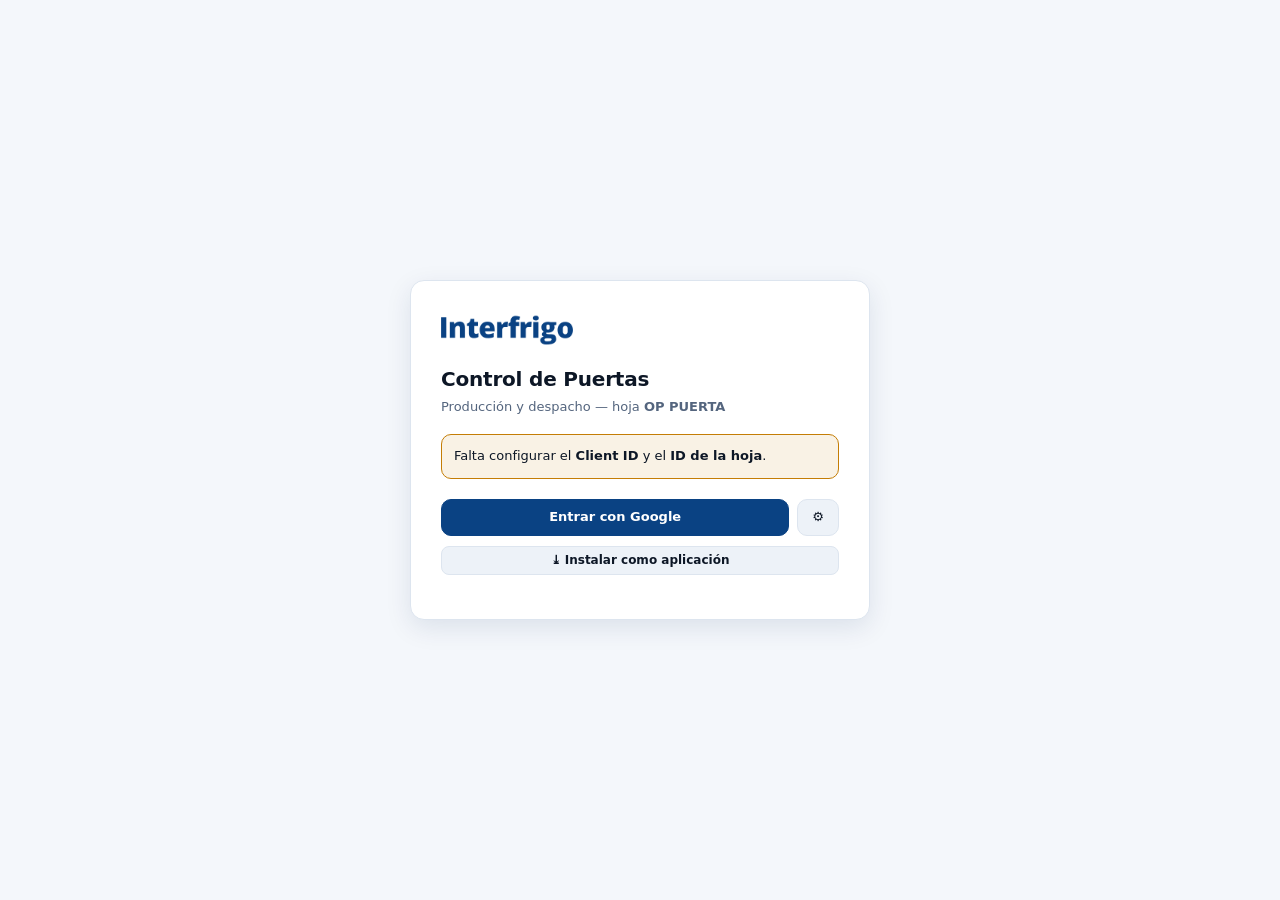
==== src/index.html @ 52fb9d0a "Servir el codigo desde la red primero, para que los arreglos lleguen ya El service worker servia el " ====
<!DOCTYPE html>
<html lang="es">
<head>
<meta charset="utf-8">
<meta name="viewport" content="width=device-width, initial-scale=1, viewport-fit=cover">
<title>Control de Puertas | Interfrigo</title>
<meta name="theme-color" content="#0A4283">
<meta name="description" content="Control de producción y despacho de puertas industriales — Interfrigo">
<link rel="manifest" href="manifest.webmanifest">
<link rel="icon" href="img/favicon.ico" sizes="any">
<link rel="icon" type="image/png" href="img/icono-192.png">
<link rel="apple-touch-icon" href="img/icono-192.png">
<meta name="apple-mobile-web-app-capable" content="yes">
<meta name="apple-mobile-web-app-status-bar-style" content="black-translucent">
<meta name="apple-mobile-web-app-title" content="Puertas">
<meta name="mobile-web-app-capable" content="yes">
<link rel="stylesheet" href="css/base.css">
<link rel="stylesheet" href="css/componentes.css">
<link rel="stylesheet" href="css/dashboards.css">
<link rel="stylesheet" href="css/planta.css">
<link rel="stylesheet" href="css/impresion.css">
</head>
<body>

<!-- ============================== LOGIN / CONFIG ============================== -->
<div id="gate">
  <div class="card">
    <div class="logo"></div>
    <h1>Control de Puertas</h1>
    <p class="mut">Producción y despacho — hoja <b id="g-sheet">OP PUERTA</b></p>

    <div id="g-cfgwarn" class="hide" style="margin-top:18px;padding:12px;border:1px solid var(--warn);border-radius:var(--r);background:color-mix(in srgb,var(--warn) 10%,transparent);font-size:13px">
      Falta configurar el <b>Client ID</b> y el <b>ID de la hoja</b>.
    </div>

    <div style="display:flex;gap:8px;margin-top:20px">
      <button class="btn pri grow" id="g-login">Entrar con Google</button>
      <button class="btn" id="g-cfg" title="Configuración">⚙</button>
    </div>
    <button class="btn sm hide" id="btn-instalar-gate" style="width:100%;margin-top:10px">⤓ Instalar como aplicación</button>
    <p class="mut" style="margin-top:14px;font-size:12px" id="g-msg"></p>
  </div>
</div>

<!-- ============================== APP ============================== -->
<div id="app" class="hide">
<header>
  <div class="logo sm"></div>
  <div class="tabs" role="tablist">
    <button class="tab" role="tab" data-view="control" aria-selected="true">Control de OPs</button>
    <button class="tab" role="tab" data-view="planta" aria-selected="false">Planta</button>
    <button class="tab" role="tab" data-view="resumen" aria-selected="false">Resumen</button>
    <button class="tab" role="tab" data-view="almacen" aria-selected="false">Almacén</button>
    <button class="tab" role="tab" data-view="stock" aria-selected="false">Stock</button>
  </div>
  <button class="btn pri sm" id="btn-nueva">+ Nueva ficha</button>
  <div class="grow"></div>
  <span id="sync"><i class="dot"></i><span id="sync-t">—</span></span>
  <button class="btn sm" id="btn-reload" title="Refrescar ahora">⟳</button>
  <button class="btn sm hide" id="btn-instalar" title="Instalar como aplicación">⤓ Instalar</button>
  <button class="btn sm" id="btn-tema" title="Tema claro / oscuro">◐</button>
  <span class="chip"><span id="u-mail">—</span><span class="avatar" id="u-av">?</span></span>
  <button class="btn sm" id="btn-cfg" title="Configuración">⚙</button>
  <button class="btn sm" id="btn-out" title="Salir">⏻</button>
</header>

<main>
  <!-- ---------- VISTA CONTROL ---------- -->
  <section id="v-control">
    <div class="kpis" id="kpis"></div>

    <div class="bar">
      <label class="f wide"><span>Buscar</span><input class="inp" id="f-q" placeholder="OP, cliente, ensamble, obs…" autocomplete="off"></label>
      <label class="f"><span>Progreso</span><select class="inp" id="f-prog">
        <option value="">Todos</option><option value="pend">Sin iniciar (0%)</option>
        <option value="wip">En proceso</option><option value="done">Completa (100%)</option>
        <option value="open" selected>Abiertas (&lt;100%)</option></select></label>
      <label class="f"><span>Despacho</span><select class="inp" id="f-desp">
        <option value="">Todos</option><option>En Almacén</option><option>Despachado</option>
        <option>Separado</option><option>Anulada</option>
        <option value="__none">Sin estado</option></select></label>
      <label class="f"><span>Prioridad</span><select class="inp" id="f-prio">
        <option value="">Todas</option><option>ALTA</option><option>MEDIA</option><option>BAJA</option></select></label>
      <label class="f"><span>Material</span><select class="inp" id="f-mat"></select></label>
      <label class="f"><span>Tipo</span><select class="inp" id="f-tipo"></select></label>
      <label class="f"><span>Espesor</span><select class="inp" id="f-esp"></select></label>
      <label class="f"><span>Apertura</span><select class="inp" id="f-ap"></select></label>
      <label class="f"><span>Medidas</span><select class="inp" id="f-med"></select></label>
      <button class="btn sm" id="f-clear">Limpiar</button>
      <div class="grow"></div>
      <button class="btn sm" id="btn-print-stk" disabled>🏷 Sticker (<span id="nsel">0</span>)</button>
      <button class="btn sm" id="btn-print-carta" disabled>🖨 Hoja carta</button>
      <button class="btn sm" id="btn-csv">⇩ CSV</button>
    </div>

    <div class="tw"><table>
      <thead><tr>
        <th class="stick"><input type="checkbox" id="ck-all" title="Seleccionar todo"></th>
        <th class="stick" style="left:34px">OP</th>
        <th>Cliente</th><th>Tipo</th><th>Material</th><th>Medidas</th><th>Esp</th>
        <th>Ap.</th><th>Pts</th><th>Prio</th>
        <th title="Corte perfil">CP</th><th title="Inyección">IN</th><th title="Accesorios">AC</th>
        <th title="Corte marco">CM</th><th title="Marco">MA</th><th title="Corte riel">CR</th>
        <th title="Riel">RI</th><th title="Embocinar">EM</th>
        <th>Avance</th><th>Despacho</th><th>Ensamble</th><th>Obs.</th><th></th>
      </tr></thead>
      <tbody id="tb"></tbody>
    </table>
    <div class="empty hide" id="tb-empty">Sin resultados con esos filtros.</div>
    </div>
    <div class="legend">
      <span><b>Clic</b> en un proceso: pendiente ⇄ hecho</span>
      <span><span class="p on" style="display:inline-grid;vertical-align:middle">✓</span> hecho</span>
      <span><span class="p off" style="display:inline-grid;vertical-align:middle"></span> pendiente</span>
      <span>Celda vacía = ese proceso no aplica a esa puerta</span>
      <span id="cnt-rows"></span>
    </div>
  </section>

  <!-- ---------- PLANTA (tablet del jefe de planta) ---------- -->
  <section id="v-planta" class="hide">
    <div class="bar">
      <label class="f wide"><span>Buscar</span><input class="inp" id="p-q" placeholder="OP o proyecto…" autocomplete="off"></label>
      <label class="f"><span>Prioridad</span><select class="inp" id="p-prio">
        <option value="">Todas</option><option>ALTA</option><option>MEDIA</option><option>BAJA</option>
        <option value="__none">Sin prioridad</option></select></label>
      <label class="f"><span>Mostrar</span><select class="inp" id="p-est">
        <option value="open" selected>Pendientes (sin estado)</option>
        <option value="">Todas</option>
        <option value="wip">Iniciadas sin terminar</option></select></label>
      <label class="f"><span>Ordenar</span><select class="inp" id="p-ord">
        <option value="prioop" selected>Prioridad y OP</option>
        <option value="prio">Prioridad y fecha</option>
        <option value="op">OP</option>
        <option value="pts">Más puntos primero</option>
        <option value="avance">Menos avance primero</option></select></label>
      <div class="grow"></div>
      <span class="cnt" id="p-cnt"></span>
    </div>
    <div id="p-lista" class="planta"></div>
    <div class="empty hide" id="p-empty">No hay puertas pendientes con ese filtro.</div>
  </section>

  <!-- ---------- DASHBOARDS ---------- -->
  <section id="v-resumen" class="hide">
    <div class="bar">
      <label class="f"><span>Día de referencia</span><input class="inp" id="r-dia" type="date"></label>
      <label class="f"><span>Semana</span><input class="inp" id="r-sem" readonly tabindex="-1"></label>
      <label class="f"><span>Mes</span><input class="inp" id="r-mes" readonly tabindex="-1"></label>
      <button class="btn sm" id="r-hoy">Hoy</button>
    </div>
    <h2 class="dash-h">Producción</h2>
    <div class="kpis" id="r-prod"></div>
    <h2 class="dash-h">Inventario</h2>
    <div class="kpis" id="r-inv"></div>
    <h2 class="dash-h">Ritmo y antigüedad</h2>
    <p class="expl">A qué velocidad sale el trabajo y cuánto llevan esperando las puertas
      abiertas. <b>Ritmo</b> mide producción real de los últimos 30 días;
      <b>antigüedad</b> cuenta días desde que se creó la ficha, no desde que se empezó.
      Sirven para responder dos preguntas: ¿cuándo termino lo que tengo?, y ¿qué se
      está quedando atrás?</p>
    <div class="kpis" id="r-ritmo"></div>
    <div class="dash-2">
      <div class="sec"><h2>Producción de los últimos 14 días</h2>
        <p class="expl">Puertas terminadas cada día. Sirve para ver si el ritmo cae
          o si hay días muertos.</p>
        <div id="r-14d"></div></div>
      <div class="sec"><h2>Clientes con más puertas en producción</h2><div id="r-clientes"></div></div>
      <div class="sec"><h2>Pedidos listos en almacén
        <span class="mut" style="text-transform:none;letter-spacing:0;font-weight:400">— clientes a los que ya se les puede despachar</span></h2>
        <p class="expl">Clientes cuyas puertas están <b>todas terminadas y en almacén</b>,
          sin ninguna pendiente. Son entregas que solo esperan que alguien las despache.</p>
        <div id="r-listos"></div></div>
    </div>
    <div class="dash-2">
      <div class="sec"><h2>Cantidad por tipo de puerta</h2>
        <p class="expl">Reparto histórico de todas las puertas registradas, terminadas
          o no. Muestra qué se fabrica de verdad.</p>
        <div id="r-tipos"></div></div>
      <div class="sec"><h2>Carga por proceso</h2>
        <p class="expl">Cuántas puertas abiertas tienen <b>ese proceso todavía sin marcar</b>.
          La barra más larga es el cuello de botella: el puesto con más trabajo acumulado
          por delante. Una puerta cuenta en varios procesos a la vez, así que la suma es
          mayor que el número de puertas.</p>
        <div id="r-carga"></div></div>
    </div>
    <div class="sec"><h2>En producción <span class="mut" id="r-nprod" style="text-transform:none;letter-spacing:0;font-weight:400"></span></h2>
      <div class="tw" style="max-height:420px"><table id="r-tabla"></table></div></div>
  </section>

  <section id="v-almacen" class="hide">
    <div class="kpis" id="a-kpis"></div>
    <div class="bar">
      <label class="f wide"><span>Buscar</span><input class="inp" id="a-q" placeholder="OP, cliente…" autocomplete="off"></label>
      <label class="f"><span>Tipo</span><select class="inp" id="a-tipo"></select></label>
      <label class="f"><span>Espesor</span><select class="inp" id="a-esp"></select></label>
      <label class="f"><span>Apertura</span><select class="inp" id="a-ap"></select></label>
      <label class="f"><span>Estado</span><select class="inp" id="a-est">
        <option value="">Todos</option><option>En Almacén</option><option>Separado</option></select></label>
      <button class="btn sm" id="a-clear">Limpiar</button>
      <div class="grow"></div>
      <span class="cnt" id="a-cnt"></span>
      <button class="btn sm" id="a-csv">⇩ CSV</button>
    </div>
    <div class="tw"><table id="a-tabla"></table></div>
  </section>

  <section id="v-stock" class="hide">
    <div class="sec">
      <h2>Inventario por modelo
        <span class="mut" style="text-transform:none;letter-spacing:0;font-weight:400">— solo puertas marcadas STOCK</span>
      </h2>
      <div class="tw" style="max-height:none"><table id="m-tabla"></table></div>
    </div>
    <div class="kpis" id="s-kpis"></div>
    <div class="bar">
      <label class="f wide"><span>Buscar</span><input class="inp" id="s-q" placeholder="OP, tipo, medidas…" autocomplete="off"></label>
      <label class="f"><span>Material</span><select class="inp" id="s-mat"></select></label>
      <label class="f"><span>Tipo</span><select class="inp" id="s-tipo"></select></label>
      <label class="f"><span>Espesor</span><select class="inp" id="s-esp"></select></label>
      <label class="f"><span>Apertura</span><select class="inp" id="s-ap"></select></label>
      <label class="f"><span>Estado</span><select class="inp" id="s-est">
        <option value="">Todos</option><option>En Almacén</option><option>Separado</option>
        <option>Anulada</option><option value="__none">Sin estado</option></select></label>
      <label class="f"><span>Avance</span><select class="inp" id="s-av">
        <option value="">Todos</option><option value="done">Terminadas</option><option value="open">En proceso</option></select></label>
      <button class="btn sm" id="s-clear">Limpiar</button>
      <div class="grow"></div>
      <span class="cnt" id="s-cnt"></span>
      <button class="btn sm" id="s-csv">⇩ CSV</button>
    </div>
    <div class="tw"><table id="s-tabla"></table></div>
  </section>
</main>
</div>

<!-- ============================== MODAL NUEVA FICHA ============================== -->
<div class="ov hide" id="ov-nueva"><div class="mod" style="max-width:920px">
  <header style="display:flex;align-items:center;gap:12px">
    <h1 class="grow" style="margin:0;font-size:17px">Nueva ficha de puerta</h1>
    <button class="x" data-close>×</button>
  </header>
    <form class="form" id="form-new" autocomplete="off">
      <div class="sec">
        <h2>Identificación</h2>
        <div class="gid">
          <label class="f auto"><span>OP</span>
            <input class="inp ro" id="n-op" readonly tabindex="-1" title="Se asigna sola: siguiente número disponible"></label>
          <label class="f auto"><span>Fecha de creación</span>
            <input class="inp ro" id="n-fecha" readonly tabindex="-1" title="Se pone sola al crear la ficha"></label>
          <label class="f"><span>Cantidad de puertas</span><input class="inp" id="n-qty" type="number" min="1" max="40" value="1"></label>
          <label class="f"><span>Prioridad</span><select class="inp" id="n-prio"><option value="">—</option><option>ALTA</option><option>MEDIA</option><option value="BAJA" selected>BAJA</option></select></label>
        </div>
        <label class="f" style="margin-top:12px"><span class="req">Cliente / proyecto</span>
          <input class="inp big" id="n-cli" required list="dl-cli" placeholder="FRIO PANEL"><datalist id="dl-cli"></datalist></label>
        <div class="grid" style="margin-top:12px">
          <label class="f"><span>N° de ensamble</span><input class="inp" id="n-ens"></label>
          <label class="proc"><input type="checkbox" id="n-comp"><span>COMPLEMENTO</span></label>
          <label class="proc"><input type="checkbox" id="n-stock"><span>STOCK</span></label>
        </div>
        <p class="mut" id="n-hint" style="margin-top:10px"></p>
      </div>

      <div class="sec">
        <h2>Especificación</h2>
        <div class="grid">
          <label class="f"><span class="req">Material</span><select class="inp" id="n-mat" required></select></label>
          <label class="f"><span class="req">Tipo</span><select class="inp" id="n-tipo" required></select></label>
          <label class="f"><span>Ancho vano (cm)</span><input class="inp" id="n-ancho" type="number" step="any" inputmode="decimal"></label>
          <label class="f"><span>Alto vano (cm)</span><input class="inp" id="n-alto" type="number" step="any" inputmode="decimal"></label>
          <label class="f"><span>Puntos</span><input class="inp" id="n-pts" type="number" step="any" value="1"></label>
          <label class="f"><span>Espesor mm</span><select class="inp" id="n-esp"></select></label>
          <label class="f"><span>Apertura</span><select class="inp" id="n-ap"></select></label>
          <label class="f"><span>Marco</span><select class="inp" id="n-marco">
            <option value="con" selected>Con marco</option><option value="sin">Sin marco</option></select></label>
        </div>
        <label class="f" style="margin-top:12px"><span>Observaciones</span><textarea class="inp" id="n-obs" rows="2"></textarea></label>
      </div>

      <div class="sec">
        <h2>Procesos que aplican <span class="mut" style="text-transform:none;letter-spacing:0;font-weight:400">— los desmarcados no existirán para esta puerta: no se muestran ni se pueden marcar después</span></h2>
        <div class="procs" id="n-procs"></div>
      </div>

      <div class="sticky-actions">
        <span class="mut grow" id="n-target"></span>
        <button type="button" class="btn" id="n-reset">Limpiar</button>
        <button type="button" class="btn" data-close>Cancelar</button>
        <button type="submit" class="btn pri" id="n-save">Guardar ficha</button>
      </div>
    </form>
</div></div>

<!-- ============================== MODAL DETALLE ============================== -->
<div class="ov hide" id="ov-det"><div class="mod">
  <header style="display:flex;align-items:flex-start;gap:12px">
    <div class="grow">
      <div class="op" style="font-size:24px" id="d-op"></div>
      <div class="mut" id="d-cli"></div>
    </div>
    <button class="btn sm" id="d-print-stk">🏷 Sticker</button>
    <button class="btn sm" id="d-print">🖨 Carta</button>
    <button class="x" data-close>×</button>
  </header>
  <div id="d-spec" class="grid" style="grid-template-columns:repeat(auto-fit,minmax(110px,1fr));margin-bottom:16px"></div>
  <h2 style="font-size:12px;text-transform:uppercase;letter-spacing:.06em;color:var(--tx2)">Procesos</h2>
  <div id="d-procs"></div>
  <div class="grid g2" style="margin-top:16px">
    <label class="f"><span>Ancho vano (cm)</span><input class="inp" id="d-ancho" type="number" step="any" inputmode="decimal"></label>
    <label class="f"><span>Alto vano (cm)</span><input class="inp" id="d-alto" type="number" step="any" inputmode="decimal"></label>
    <label class="f"><span>Estado despacho</span><select class="inp" id="d-desp">
      <option value="">—</option><option>En Almacén</option><option>Despachado</option><option>Separado</option></select></label>
    <label class="f"><span>Fecha despacho</span><input class="inp" id="d-fdesp" placeholder="dd/mm/aaaa"></label>
    <label class="f"><span>Fecha proceso</span><input class="inp" id="d-fproc" placeholder="dd/mm/aaaa"></label>
    <label class="f"><span>Prioridad</span><select class="inp" id="d-prio">
      <option value="">—</option><option>ALTA</option><option>MEDIA</option><option>BAJA</option></select></label>
    <label class="f"><span>N° ensamble</span><input class="inp" id="d-ens"></label>
  </div>
  <label class="f" style="margin-top:12px"><span>Observaciones</span><textarea class="inp" id="d-obs" rows="2"></textarea></label>
  <div style="display:flex;gap:10px;justify-content:flex-end;margin-top:18px">
    <span class="mut grow" id="d-row"></span>
    <button class="btn" data-close>Cancelar</button>
    <button class="btn pri" id="d-save">Guardar cambios</button>
  </div>

  <div style="margin-top:20px;border-top:1px solid var(--line);padding-top:14px">
    <h2 style="font-size:12px;text-transform:uppercase;letter-spacing:.06em;color:var(--tx2);display:flex;align-items:center;gap:8px">
      Historial <button class="btn sm" id="d-hist-r" title="Recargar historial" style="margin-left:auto">⟳</button></h2>
    <div id="d-hist" class="hist"></div>
  </div>
</div></div>

<!-- ============================== MODAL CONFIG ============================== -->
<div class="ov hide" id="ov-cfg"><div class="mod" style="max-width:560px">
  <header style="display:flex;align-items:center"><h1 class="grow" style="margin:0;font-size:17px">Configuración</h1><button class="x" data-close>×</button></header>
  <label class="f" style="margin-bottom:12px"><span class="req">Google OAuth Client ID</span>
    <input class="inp" id="c-cid" placeholder="1234567890-abc....apps.googleusercontent.com"></label>
  <label class="f" style="margin-bottom:12px"><span class="req">ID de la Google Sheet</span>
    <input class="inp" id="c-sid" placeholder="1AbC...  (el tramo entre /d/ y /edit de la URL)"></label>
  <div class="grid g2">
    <label class="f"><span>Nombre de la hoja</span><input class="inp" id="c-tab" value="OP PUERTA"></label>
    <label class="f"><span>Refresco automático</span><select class="inp" id="c-poll">
      <option value="0">Desactivado</option><option value="10">10 s</option>
      <option value="20" selected>20 s</option><option value="30">30 s</option>
      <option value="60">60 s</option><option value="120">2 min</option></select></label>
    <label class="f"><span>Formato de fecha</span><select class="inp" id="c-df">
      <option value="DMY" selected>dd/mm/aaaa</option><option value="MDY">mm/dd/aaaa</option></select></label>
    <label class="f"><span>Encabezado de ficha</span><input class="inp" id="c-brand" placeholder="Nombre de la empresa"></label>
  </div>
  <label class="proc" style="margin-top:14px"><input type="checkbox" id="c-auto" checked>
    <span>Automatizaciones activas</span></label>
  <p class="mut" style="margin-top:8px;font-size:12px;line-height:1.6">
    Fecha de proceso según prioridad (ALTA hoy · MEDIA +3 días · BAJA +8 días desde la creación),
    que avanza cada día hasta llegar al 100% y ahí se congela; y fecha de despacho automática
    al marcar Despachado. Todo cambio automático queda en el historial marcado como AUTO.</p>
  <p class="mut" style="margin-top:14px;font-size:12px">
    Se guarda solo en este navegador (<code>localStorage</code>). El origen de esta página debe estar
    autorizado en el Client ID, y la hoja compartida con permiso de edición a cada usuario.
  </p>
  <div style="display:flex;gap:10px;align-items:center;margin-top:16px">
    <button class="btn" id="c-actualizar" title="Descarta la copia guardada y vuelve a descargar la aplicación">↻ Forzar actualización</button>
    <div class="grow"></div>
    <button class="btn" data-close>Cancelar</button><button class="btn pri" id="c-save">Guardar</button>
  </div>
</div></div>

<!-- ============================== DETALLE DE UNA TARJETA ============================== -->
<div class="ov hide" id="ov-kpi"><div class="mod" style="max-width:1000px">
  <header style="display:flex;align-items:flex-start;gap:12px">
    <div class="grow">
      <h1 style="margin:0;font-size:17px" id="k-titulo"></h1>
      <p class="mut" id="k-expl" style="margin:4px 0 0"></p>
    </div>
    <span class="cnt" id="k-cuenta"></span>
    <button class="x" data-close>×</button>
  </header>
  <div class="tw" style="max-height:60vh"><table id="k-tabla"></table></div>
</div></div>

<!-- ============================== INSTALAR ============================== -->
<div class="ov hide" id="ov-instalar"><div class="mod" style="max-width:520px">
  <header style="display:flex;align-items:center;gap:12px">
    <h1 class="grow" style="margin:0;font-size:17px">Instalar la aplicación</h1>
    <button class="x" data-close>×</button>
  </header>
  <div id="i-pasos"></div>
  <div style="display:flex;justify-content:flex-end;margin-top:18px">
    <button class="btn pri" data-close>Entendido</button>
  </div>
</div></div>

<div id="toast"></div>
<div id="print"></div>

<script src="https://accounts.google.com/gsi/client" async defer></script>
<script src="js/constantes.js"></script>
<script src="js/util.js"></script>
<script src="js/config.js"></script>
<script src="js/auth.js"></script>
<script src="js/api.js"></script>
<script src="js/auditoria.js"></script>
<script src="js/datos.js"></script>
<script src="js/automatizaciones.js"></script>
<script src="js/control.js"></script>
<script src="js/ficha.js"></script>
<script src="js/comun.js"></script>
<script src="js/planta.js"></script>
<script src="js/dashboards.js"></script>
<script src="js/impresion.js"></script>
<script src="js/app.js"></script>
<script src="js/pwa.js"></script>
</body>
</html>
---- src/css/base.css ----
/* Tokens de color, tema claro/oscuro, tipografia y controles base
   Proyecto: Control de Puertas - Interfrigo
   Parte de una aplicacion sin dependencias externas; los archivos se cargan
   en el orden declarado en index.html y comparten el ambito global. */

/* ============================== TOKENS ============================== */
/* Marca Interfrigo: #0A4283 */
:root{
  --logo-img:url(../img/logo.png);
  --brand:#0A4283;
  --bg:#f4f7fb; --bg2:#ffffff; --bg3:#edf2f8; --line:#dde5ef; --line2:#bfcedf;
  --tx:#0d1726; --tx2:#54657e; --tx3:#8695ab;
  --acc:#0A4283; --acc2:#06305f; --soft:#e7effa; --logo:#0A4283;
  --ok:#12925a; --warn:#c47d05; --bad:#cf3a2e; --info:#5a4bc4;
  --r:10px; --r2:14px;
  --sh:0 8px 26px rgba(10,42,88,.10);
  color-scheme:light;
  --mono:ui-monospace,"Cascadia Mono","SF Mono",Menlo,Consolas,monospace;
}
@media (prefers-color-scheme: dark){
  :root:not([data-theme="light"]){
    --bg:#0a1120; --bg2:#101a2c; --bg3:#182640; --line:#22334f; --line2:#33486b;
    --tx:#e9eff8; --tx2:#93a5c0; --tx3:#64768f;
    --acc:#5c9ceb; --acc2:#7fb4f2; --soft:#14263f; --logo:#dce9fb;
    --ok:#2fc07d; --warn:#e8a33b; --bad:#e8574a; --info:#8f7ff0;
    --sh:0 8px 28px rgba(0,0,0,.5);
    color-scheme:dark;
  }
}
:root[data-theme="dark"]{
  --bg:#0a1120; --bg2:#101a2c; --bg3:#182640; --line:#22334f; --line2:#33486b;
  --tx:#e9eff8; --tx2:#93a5c0; --tx3:#64768f;
  --acc:#5c9ceb; --acc2:#7fb4f2; --soft:#14263f; --logo:#dce9fb;
  --ok:#2fc07d; --warn:#e8a33b; --bad:#e8574a; --info:#8f7ff0;
  --sh:0 8px 28px rgba(0,0,0,.5);
  color-scheme:dark;
}
/* Barras de desplazamiento acordes al tema (si no, salen gris claro en oscuro) */
*::-webkit-scrollbar{width:11px;height:11px}
*::-webkit-scrollbar-track{background:var(--bg3);border-radius:8px}
*::-webkit-scrollbar-thumb{background:var(--line2);border-radius:8px;border:2px solid var(--bg3)}
*::-webkit-scrollbar-thumb:hover{background:var(--tx3)}
*::-webkit-scrollbar-corner{background:var(--bg3)}
*{scrollbar-color:var(--line2) var(--bg3)}
/* Logo monocromo: un solo PNG usado como máscara, se tiñe con --logo */
.logo{
  width:132px; height:38px; flex:none;
  background-color:var(--logo);
  -webkit-mask:var(--logo-img) no-repeat center/contain;
          mask:var(--logo-img) no-repeat center/contain;
}
.logo.sm{width:104px;height:30px}
*{box-sizing:border-box}
html,body{height:100%}
body{
  margin:0; background:var(--bg); color:var(--tx);
  font:14px/1.45 system-ui,-apple-system,"Segoe UI",Roboto,sans-serif;
  -webkit-font-smoothing:antialiased;
}
button,input,select,textarea{font:inherit;color:inherit}
button{cursor:pointer}
a{color:var(--acc)}
.hide{display:none !important}

/* ============================== CONTROLES ============================== */
.btn{
  display:inline-flex;align-items:center;gap:6px;justify-content:center;
  background:var(--bg3);border:1px solid var(--line);color:var(--tx);
  padding:8px 14px;border-radius:var(--r);font-weight:600;font-size:13px;
  transition:.12s border-color,.12s background,.12s transform;white-space:nowrap;
}
.btn:hover{border-color:var(--line2)}
.btn:active{transform:translateY(1px)}
.btn.pri{background:var(--acc);border-color:var(--acc);color:#fff}
.btn.pri:hover{background:var(--acc2)}
.btn.dan{background:transparent;border-color:var(--bad);color:var(--bad)}
.btn.sm{padding:5px 10px;font-size:12px;border-radius:8px}
.btn:disabled{opacity:.45;pointer-events:none}
.inp,select.inp,textarea.inp{
  width:100%;background:var(--bg);border:1px solid var(--line);border-radius:var(--r);
  padding:8px 10px;outline:none;transition:.12s border-color,.12s box-shadow;
}
.inp:focus{border-color:var(--acc);box-shadow:0 0 0 3px rgba(79,140,255,.16)}
select.inp{appearance:none;background-image:linear-gradient(45deg,transparent 50%,var(--tx3) 50%),linear-gradient(135deg,var(--tx3) 50%,transparent 50%);background-position:calc(100% - 15px) 52%,calc(100% - 10px) 52%;background-size:5px 5px,5px 5px;background-repeat:no-repeat;padding-right:28px}
label.f{display:block}
label.f>span{display:block;font-size:11px;font-weight:700;letter-spacing:.04em;text-transform:uppercase;color:var(--tx2);margin-bottom:5px}
.req::after{content:" *";color:var(--bad)}

/* ============================== LAYOUT ============================== */
#gate{min-height:100dvh;display:grid;place-items:center;padding:24px}
.card{background:var(--bg2);border:1px solid var(--line);border-radius:var(--r2);box-shadow:var(--sh)}
#gate .card{width:100%;max-width:460px;padding:30px}
h1{font-size:20px;margin:16px 0 4px;letter-spacing:-.01em}
h2{font-size:15px;margin:0 0 12px}
.mut{color:var(--tx2);font-size:13px;margin:0}

header{
  position:sticky;top:0;z-index:40;background:var(--bg2);border-bottom:1px solid var(--line);
  display:flex;align-items:center;gap:14px;padding:10px 16px;flex-wrap:wrap;
}
.tabs{display:flex;gap:4px;background:var(--bg3);padding:3px;border-radius:11px}
.tab{background:transparent;border:0;padding:7px 14px;border-radius:8px;font-weight:600;font-size:13px;color:var(--tx2)}
.tab[aria-selected="true"]{background:var(--bg2);color:var(--tx);box-shadow:0 1px 3px rgba(0,0,0,.2)}
.grow{flex:1}
.chip{display:inline-flex;align-items:center;gap:7px;background:var(--bg3);border:1px solid var(--line);border-radius:999px;padding:4px 6px 4px 10px;font-size:12px;color:var(--tx2)}
.avatar{width:24px;height:24px;border-radius:999px;background:var(--acc);color:#fff;display:grid;place-items:center;font-weight:700;font-size:11px}
#sync{display:inline-flex;align-items:center;gap:6px;font-size:12px;color:var(--tx2)}
.dot{width:7px;height:7px;border-radius:999px;background:var(--ok)}
.dot.busy{background:var(--warn);animation:pulse 1s infinite}
.dot.err{background:var(--bad)}
@keyframes pulse{50%{opacity:.25}}
main{padding:16px;max-width:2100px;margin:0 auto}
---- src/css/componentes.css ----
/* Piezas reutilizables: filtros, tablas, formularios, modales
   Proyecto: Control de Puertas - Interfrigo
   Parte de una aplicacion sin dependencias externas; los archivos se cargan
   en el orden declarado en index.html y comparten el ambito global. */

/* ============================== FILTROS / KPIs ============================== */
/* Barra de filtros: discreta, compacta, sin robar protagonismo a los datos */
.bar{display:flex;gap:6px;flex-wrap:wrap;align-items:center;margin-bottom:12px;
  background:var(--bg2);border:1px solid var(--line);border-radius:var(--r2);padding:9px 11px}
.bar .f{min-width:0;width:132px}
.bar .f.wide{width:210px}
.bar .f>span{font-size:9.5px;letter-spacing:.05em;margin-bottom:3px;color:var(--tx3);font-weight:700}
.bar .inp{padding:5px 8px;font-size:12.5px;border-radius:8px;background:var(--bg);height:29px}
.bar select.inp{background-position:calc(100% - 13px) 53%,calc(100% - 9px) 53%;padding-right:24px}
.bar .btn{height:29px;padding:0 11px;font-size:12px}
.bar .cnt{padding:4px 10px;font-size:11.5px}
@media (max-width:900px){ .bar .f{width:calc(50% - 3px)} .bar .f.wide{width:100%} }
.kpis{display:grid;grid-template-columns:repeat(auto-fit,minmax(128px,1fr));gap:8px;margin-bottom:12px}
.kpi{background:var(--bg2);border:1px solid var(--line);border-radius:var(--r);padding:9px 12px}
.kpi b{display:block;font-size:21px;font-weight:750;letter-spacing:-.02em;line-height:1.25}
.kpi span{font-size:11px;text-transform:uppercase;letter-spacing:.05em;color:var(--tx2);font-weight:600}

/* ============================== TABLA ============================== */
.tw{background:var(--bg2);border:1px solid var(--line);border-radius:var(--r2);overflow:auto;max-height:calc(100dvh - 250px)}
table{border-collapse:separate;border-spacing:0;width:100%;font-size:13px}
th{
  position:sticky;top:0;z-index:20;background:var(--bg3);text-align:left;
  font-size:10.5px;text-transform:uppercase;letter-spacing:.05em;color:var(--tx2);
  padding:9px 8px;border-bottom:1px solid var(--line);white-space:nowrap;font-weight:700;
}
td{padding:6px 8px;border-bottom:1px solid var(--line);white-space:nowrap;vertical-align:middle}
tbody tr:hover td{background:color-mix(in srgb,var(--acc) 6%,transparent)}
tr.done td{opacity:.62}
.stick{position:sticky;left:0;z-index:10;background:var(--bg2)}
th.stick{z-index:30;background:var(--bg3)}
tbody tr:hover .stick{background:color-mix(in srgb,var(--acc) 6%,var(--bg2))}
.op{font-family:var(--mono);font-weight:700;font-size:13px}
.sub{color:var(--tx3);font-size:11px}
.num{text-align:right;font-family:var(--mono)}
.cli{max-width:190px;overflow:hidden;text-overflow:ellipsis;display:block}

.tag{display:inline-block;padding:2px 8px;border-radius:999px;font-size:11px;font-weight:700;border:1px solid transparent;line-height:1.6}
.t-alta{background:color-mix(in srgb,var(--bad) 18%,transparent);color:var(--bad);border-color:color-mix(in srgb,var(--bad) 35%,transparent)}
.t-media{background:color-mix(in srgb,var(--warn) 18%,transparent);color:var(--warn);border-color:color-mix(in srgb,var(--warn) 35%,transparent)}
.t-baja{background:var(--bg3);color:var(--tx2);border-color:var(--line)}
.t-alm{background:color-mix(in srgb,var(--acc) 16%,transparent);color:var(--acc)}
.t-des{background:color-mix(in srgb,var(--ok) 16%,transparent);color:var(--ok)}
.t-sep{background:color-mix(in srgb,var(--info) 16%,transparent);color:var(--info)}
.t-non{background:var(--bg3);color:var(--tx3)}
.t-anu{background:var(--bg3);color:var(--tx3);text-decoration:line-through;border-color:var(--line2)}

/* pill tri-estado */
.p{width:26px;height:24px;border-radius:7px;border:1px solid var(--line);background:var(--bg3);color:var(--tx3);font-size:11px;font-weight:800;display:grid;place-items:center;padding:0}
.p.on{background:color-mix(in srgb,var(--ok) 22%,transparent);border-color:color-mix(in srgb,var(--ok) 55%,transparent);color:var(--ok)}
.p.off{background:transparent;border-style:dashed;color:var(--tx3)}
.p.na{opacity:.32;background:repeating-linear-gradient(45deg,var(--bg3),var(--bg3) 3px,transparent 3px,transparent 6px)}
.p:hover{border-color:var(--acc)}
td.na-cell{background:repeating-linear-gradient(45deg,transparent,transparent 4px,var(--bg3) 4px,var(--bg3) 8px);opacity:.5}
.kpi .fdesc{display:block;font-size:10px;color:var(--tx3);font-style:normal;margin-top:3px;
  overflow:hidden;text-overflow:ellipsis;white-space:nowrap}

.pbar{width:70px;height:6px;border-radius:999px;background:var(--bg3);overflow:hidden;display:inline-block;vertical-align:middle}
.pbar i{display:block;height:100%;background:var(--acc);border-radius:999px;transition:.25s width}
.pbar i.full{background:var(--ok)}
.pct{font-family:var(--mono);font-size:11px;color:var(--tx2);margin-left:6px}

.empty{padding:48px 16px;text-align:center;color:var(--tx2)}
.legend{display:flex;gap:14px;flex-wrap:wrap;font-size:11.5px;color:var(--tx2);margin-top:10px;align-items:center}
.legend b{color:var(--tx)}

/* ============================== FORM ALTA ============================== */
.form{max-width:1080px;margin:0 auto}
.sec{background:var(--bg2);border:1px solid var(--line);border-radius:var(--r2);padding:18px;margin-bottom:14px}
.sec>h2{display:flex;align-items:center;gap:8px;font-size:12px;text-transform:uppercase;letter-spacing:.06em;color:var(--tx2);border-bottom:1px solid var(--line);padding-bottom:10px;margin-bottom:14px}
.grid{display:grid;grid-template-columns:repeat(auto-fit,minmax(170px,1fr));gap:12px}
.grid.g2{grid-template-columns:repeat(auto-fit,minmax(240px,1fr))}
.procs{display:grid;grid-template-columns:repeat(auto-fit,minmax(180px,1fr));gap:8px}
.proc{display:flex;align-items:center;gap:9px;background:var(--bg);border:1px solid var(--line);border-radius:var(--r);padding:9px 11px;cursor:pointer;user-select:none}
.proc input{accent-color:var(--acc);width:16px;height:16px;cursor:pointer}
.proc span{font-size:12.5px;font-weight:600}
.sticky-actions{position:sticky;bottom:0;background:linear-gradient(to top,var(--bg) 60%,transparent);padding:12px 0;display:flex;gap:10px;justify-content:flex-end;align-items:center}

/* ============================== MODAL ============================== */
.ov{position:fixed;inset:0;background:rgba(0,0,0,.6);backdrop-filter:blur(3px);z-index:100;display:grid;place-items:center;padding:16px;overflow:auto}
.mod{width:100%;max-width:760px;max-height:92dvh;overflow:auto;padding:20px;background:var(--bg2);border:1px solid var(--line);border-radius:var(--r2);box-shadow:var(--sh)}
.mod header{position:static;background:none;border:0;padding:0 0 14px;margin-bottom:14px;border-bottom:1px solid var(--line)}
.x{background:none;border:0;font-size:22px;line-height:1;color:var(--tx2);padding:2px 8px}
.seg{display:flex;border:1px solid var(--line);border-radius:9px;overflow:hidden}
.seg button{flex:1;background:var(--bg);border:0;padding:7px 4px;font-size:11.5px;font-weight:700;color:var(--tx2);border-right:1px solid var(--line)}
.seg button:last-child{border-right:0}
.seg button.a{background:var(--acc);color:#fff}
.seg button.a.ko{background:var(--bg3);color:var(--tx2)}
.seg button.a.na{background:var(--line2);color:var(--tx)}
.rowproc{display:grid;grid-template-columns:1fr 190px;gap:10px;align-items:center;padding:7px 0;border-bottom:1px solid var(--line)}
.rowproc:last-child{border:0}
.rowproc>label{font-weight:600;font-size:13px}


/* ============================== CAMPOS Y CONTADORES ============================== */
.gid{display:grid;grid-template-columns:repeat(auto-fit,minmax(150px,1fr));gap:12px}
.inp.ro{background:var(--bg3);color:var(--tx2);cursor:default;font-family:var(--mono);font-weight:700}
.inp.ro:focus{border-color:var(--line);box-shadow:none}
.f.auto>span::after{content:" · automático";color:var(--tx3);font-weight:600;letter-spacing:0;text-transform:none}
.inp.big{font-size:17px;padding:12px 14px;font-weight:600}
.cnt{display:inline-flex;align-items:center;gap:6px;font-size:12px;color:var(--tx2);background:var(--bg3);
  border:1px solid var(--line);border-radius:999px;padding:5px 12px;font-weight:600;white-space:nowrap}
.cnt b{color:var(--tx);font-family:var(--mono)}
.cnt.on{border-color:var(--acc);color:var(--acc);background:var(--soft)}

/* edición en línea dentro de la tabla */
.mini{background:transparent;border:1px solid transparent;border-radius:7px;padding:3px 6px;font-size:12px;
  width:100%;min-width:74px;color:inherit;font-family:inherit}
.mini:hover{border-color:var(--line2);background:var(--bg)}
.mini:focus{border-color:var(--acc);background:var(--bg2);outline:none}
select.mini{appearance:none;font-weight:700}
select.mini.ap{font-family:var(--mono);font-size:12px;letter-spacing:.02em;min-width:64px}
select.mini.ap.vacio{color:var(--tx3);font-weight:400}
.mini.gu{opacity:.55}

/* procesos compactos en la ficha de edición */
.pgrid{display:grid;grid-template-columns:repeat(auto-fit,minmax(158px,1fr));gap:7px}
.pc{display:flex;align-items:center;gap:8px;border:1px solid var(--line);border-radius:9px;padding:7px 9px;
  background:var(--bg);cursor:pointer;user-select:none;transition:.12s}
.pc:hover{border-color:var(--line2)}
.pc .bx{width:20px;height:20px;border-radius:6px;border:1.5px solid var(--line2);flex:none;display:grid;
  place-items:center;font-size:12px;font-weight:900;color:transparent}
.pc .nm{font-size:11.5px;font-weight:700;letter-spacing:.02em;flex:1}
.pc .st{font-size:10px;color:var(--tx3);font-weight:600}
.pc.on{background:color-mix(in srgb,var(--ok) 12%,transparent);border-color:color-mix(in srgb,var(--ok) 45%,transparent)}
.pc.on .bx{background:var(--ok);border-color:var(--ok);color:#fff}
.pc.on .st{color:var(--ok)}
.pc.na{opacity:.4;cursor:not-allowed;background:repeating-linear-gradient(45deg,var(--bg3),var(--bg3) 4px,transparent 4px,transparent 8px)}
.pc.na .bx{border-style:dashed}


/* ---------- Diálogo de instalación ---------- */
.pasos{margin:14px 0 0;padding-left:22px;display:flex;flex-direction:column;gap:11px;font-size:13.5px;line-height:1.55}
.pasos li{padding-left:4px}
.pasos b{font-weight:700}
.tecla{display:inline-grid;place-items:center;min-width:22px;height:22px;padding:0 6px;
  background:var(--bg3);border:1px solid var(--line2);border-radius:6px;
  font-family:var(--mono);font-size:12px;vertical-align:-4px;margin:0 2px}
---- src/css/dashboards.css ----
/* Tarjetas de indicadores, barras comparativas e historial
   Proyecto: Control de Puertas - Interfrigo
   Parte de una aplicacion sin dependencias externas; los archivos se cargan
   en el orden declarado en index.html y comparten el ambito global. */

/* ============================== DASHBOARDS ============================== */
.dash-h{font-size:11px;text-transform:uppercase;letter-spacing:.07em;color:var(--tx2);margin:18px 0 8px;font-weight:700}
.dash-h:first-child{margin-top:0}
.dash-2{display:grid;grid-template-columns:repeat(auto-fit,minmax(330px,1fr));gap:14px}
.kpi.hi b{color:var(--acc)}
.brk{display:flex;flex-direction:column;gap:7px}
.brk-r{display:grid;grid-template-columns:130px 1fr 52px;gap:10px;align-items:center;font-size:12.5px}
.brk-r b{text-align:right;font-family:var(--mono);font-weight:700}
.brk-b{height:9px;border-radius:999px;background:var(--bg3);overflow:hidden}
.brk-b i{display:block;height:100%;border-radius:999px;background:var(--acc)}
.brk-r.w .brk-b i{background:var(--warn)}
.hist{display:flex;flex-direction:column;gap:8px;max-height:260px;overflow:auto;font-size:12.5px}
.hist-r{display:grid;grid-template-columns:112px 1fr;gap:10px;padding:7px 9px;background:var(--bg);border:1px solid var(--line);border-radius:9px}
.hist-r time{color:var(--tx3);font-family:var(--mono);font-size:11px;line-height:1.5}
.hist-r .who{font-weight:700}
.hist-r .what{color:var(--tx2)}
.hist-r .what b{color:var(--tx);font-weight:600}
.hist-r.crea{border-left:3px solid var(--ok)}
.hist .mut{padding:10px 2px}
.swi{display:inline-flex;align-items:center;gap:7px;cursor:pointer;text-transform:none;letter-spacing:0;font-weight:600;font-size:12px;color:var(--tx2)}
.swi input{accent-color:var(--acc);width:15px;height:15px;cursor:pointer}
.warn{background:color-mix(in srgb,var(--warn) 12%,transparent);border:1px solid color-mix(in srgb,var(--warn) 40%,transparent);
  border-radius:var(--r);padding:10px 12px;font-size:12.5px;margin-bottom:12px;line-height:1.5}
.warn b{color:var(--warn)}
#m-tabla td{padding:5px 8px}
#m-tabla .n{text-align:right;font-family:var(--mono);font-weight:700;font-size:14px}
#m-tabla .n.z{color:var(--tx3);font-weight:400}
#m-tabla tr.tot td{border-top:2px solid var(--line2);font-weight:800;background:var(--bg3)}
/* Fila de puertas sin modelo en el catálogo */
#m-tabla tr.otras td{background:color-mix(in srgb,var(--info) 14%,var(--bg2));
  border-top:2px solid color-mix(in srgb,var(--info) 45%,transparent);
  border-bottom:2px solid color-mix(in srgb,var(--info) 45%,transparent)}
#m-tabla tr.otras .mod{color:var(--info);font-weight:800}
#m-tabla tr.otras:hover td{background:color-mix(in srgb,var(--info) 22%,var(--bg2))}
/* Almacén: las separadas resaltan en rojo */
#a-tabla tr.sep td{background:color-mix(in srgb,var(--bad) 13%,var(--bg2));
  color:color-mix(in srgb,var(--bad) 55%,var(--tx))}
#a-tabla tr.sep:hover td{background:color-mix(in srgb,var(--bad) 20%,var(--bg2))}
#a-tabla tr.sep td:first-child{box-shadow:inset 4px 0 0 var(--bad)}
#a-tabla tr.anu td{opacity:.5;text-decoration:line-through}
#m-tabla .mod{font-weight:700}


/* Texto que explica qué significa cada bloque */
.expl{font-size:12.5px;line-height:1.6;color:var(--tx2);margin:-4px 0 14px;
  padding-left:11px;border-left:3px solid var(--line2)}
.expl b{color:var(--tx);font-weight:650}
.dash-h + .expl{margin-top:2px}
.sec .expl{margin:0 0 12px}

/* Tarjeta auditable: se abre para ver qué puertas la componen */
.kpi.clic{cursor:pointer;position:relative;transition:.12s border-color,.12s transform}
.kpi.clic:hover{border-color:var(--acc);transform:translateY(-1px)}
.kpi.clic:active{transform:none}
.kpi .lupa{position:absolute;top:8px;right:10px;font-size:9.5px;font-style:normal;
  font-weight:800;letter-spacing:.06em;text-transform:uppercase;color:var(--tx3);opacity:0;transition:.12s}
.kpi.clic:hover .lupa{opacity:1;color:var(--acc)}
---- src/css/planta.css ----
/* Vista de planta: tarjetas tactiles y botones por proceso
   Proyecto: Control de Puertas - Interfrigo
   Parte de una aplicacion sin dependencias externas; los archivos se cargan
   en el orden declarado en index.html y comparten el ambito global. */

/* ============================== PLANTA (táctil) ============================== */
.planta{display:flex;flex-direction:column;gap:12px}
/* Semáforo de prioridad: ALTA roja, MEDIA ámbar, BAJA verde, sin prioridad neutra */
.pcard{--tone:#7c8aa0;
  background:color-mix(in srgb,var(--tone) 10%,var(--bg2));
  border:1px solid color-mix(in srgb,var(--tone) 26%,var(--line));
  border-left:10px solid var(--tone);
  border-radius:var(--r2);padding:14px 16px;box-shadow:var(--sh)}
.pcard .op{color:color-mix(in srgb,var(--tone) 80%,var(--tx))}
.pcard.prio-ALTA {--tone:#e0392c;border-left-width:16px;
  background:color-mix(in srgb,#e0392c 15%,var(--bg2))}
.pcard.prio-MEDIA{--tone:#e0980f}
.pcard.prio-BAJA {--tone:#17a05e}
.pcard.lista{opacity:.55}
/* Puntaje destacado */
.pts{display:inline-flex;align-items:baseline;gap:4px;background:var(--tone);color:#fff;
  border-radius:9px;padding:5px 11px;font-weight:900;font-size:18px;line-height:1;flex:none}
.pts em{font-size:9.5px;font-weight:800;letter-spacing:.08em;text-transform:uppercase;
  opacity:.9;font-style:normal}
.plisto{font-size:10px;font-weight:900;letter-spacing:.1em;color:var(--ok);
  border:1.5px solid var(--ok);border-radius:6px;padding:2px 7px}
/* Selector de estado de despacho en la tarjeta, tamaño cómodo para tablet */
.pdesp{appearance:none;min-height:36px;padding:0 30px 0 13px;border-radius:10px;
  border:2px solid color-mix(in srgb,var(--tone) 40%,var(--line));
  background:var(--bg2);color:var(--tx);font-size:12.5px;font-weight:700;cursor:pointer;
  background-image:linear-gradient(45deg,transparent 50%,var(--tx2) 50%),
                   linear-gradient(135deg,var(--tx2) 50%,transparent 50%);
  background-position:calc(100% - 16px) 52%,calc(100% - 11px) 52%;
  background-size:5px 5px,5px 5px;background-repeat:no-repeat}
.pdesp:focus{outline:none;border-color:var(--acc)}
.pdesp:disabled{opacity:.5}
.pcard.lista .pdesp{border-color:var(--ok);background:color-mix(in srgb,var(--ok) 14%,var(--bg2))}
.ph{display:flex;align-items:center;gap:14px;flex-wrap:wrap;margin-bottom:12px}
.ph .op{font-size:27px;font-weight:800;letter-spacing:-.02em;line-height:1}
.ph .cli{font-size:17px;font-weight:700;flex:1;min-width:150px}
.ph .met{font-size:12.5px;color:var(--tx2);font-weight:600}
.ph .av{font-size:19px;font-weight:800;font-family:var(--mono)}
.pbtns{display:grid;grid-template-columns:repeat(auto-fit,minmax(122px,1fr));gap:9px}
/* Cada proceso con su color, dentro de la gama de la marca */
.pb{--pc:var(--acc);
  min-height:62px;border-radius:12px;border:2px solid color-mix(in srgb,var(--pc) 40%,transparent);
  background:color-mix(in srgb,var(--pc) 9%,var(--bg2));
  display:flex;flex-direction:column;align-items:center;justify-content:center;gap:3px;
  font-size:11.5px;font-weight:800;letter-spacing:.03em;color:color-mix(in srgb,var(--pc) 62%,var(--tx));
  padding:6px 4px;transition:.1s;-webkit-tap-highlight-color:transparent}
.pb .ic{font-size:19px;line-height:1}
.pb:active{transform:scale(.96)}
.pb.on{background:var(--pc);border-color:var(--pc);color:#fff;
  box-shadow:inset 0 0 0 2px color-mix(in srgb,#fff 28%,transparent)}
.pb.on .ic::after{content:"✓"}
.pb.off .ic::after{content:"○"}
.pb.na{display:none}
.pb:disabled{opacity:.5;pointer-events:none}
@media (max-width:700px){
  .pb{min-height:66px}
  .ph .op{font-size:23px}
}

#toast{position:fixed;bottom:18px;left:50%;transform:translateX(-50%);z-index:300;display:flex;flex-direction:column;gap:8px;align-items:center;pointer-events:none}
.tst{background:var(--bg3);border:1px solid var(--line2);border-left:3px solid var(--acc);border-radius:var(--r);padding:10px 16px;box-shadow:var(--sh);font-size:13px;animation:up .2s}
.tst.ok{border-left-color:var(--ok)} .tst.err{border-left-color:var(--bad)}
@keyframes up{from{opacity:0;transform:translateY(10px)}}
---- src/css/impresion.css ----
/* Etiqueta 100x100 mm y hoja carta
   Proyecto: Control de Puertas - Interfrigo
   Parte de una aplicacion sin dependencias externas; los archivos se cargan
   en el orden declarado en index.html y comparten el ambito global. */

/* ============================== IMPRESIÓN ============================== */
#print{display:none}
/* La caja de las casillas manuales, compartida por etiqueta y hoja carta */
.box{width:4.5mm;height:4.5mm;border:.4mm solid #000;display:inline-block;flex:none;
  text-align:center;font-size:9pt;line-height:4.2mm;font-weight:900}

/* ---------- STICKER 100 x 100 mm ---------- */
.stk{
  width:100mm;height:100mm;padding:4mm;background:#fff;color:#000;box-sizing:border-box;
  font-family:Arial,Helvetica,sans-serif;display:flex;flex-direction:column;
  border:.8mm solid #000;page-break-after:always;overflow:hidden;
}
.stk:last-child{page-break-after:auto}
.stk-h{display:flex;justify-content:space-between;align-items:center;gap:2mm;
  border-bottom:.7mm solid #000;padding-bottom:1.1mm;flex:none}
.stk-logo{width:28mm;height:7mm;flex:none;background:#000;
  -webkit-mask:var(--logo-img) no-repeat left center/contain;mask:var(--logo-img) no-repeat left center/contain}
.stk-hr{font-size:7pt;font-weight:800;letter-spacing:.04em;flex:1;text-align:right}
.stk-prio{display:none}
.stk-top{display:flex;align-items:center;justify-content:space-between;gap:2mm;flex:none;padding:1.1mm 0}
.stk-op{font-size:31pt;font-weight:900;line-height:1;letter-spacing:-.03em}
.stk-med{font-size:17pt;font-weight:900;line-height:1;text-align:right}
.stk-med em{display:block;font-size:6.5pt;font-weight:800;letter-spacing:.06em;
  text-transform:uppercase;font-style:normal;margin-top:.6mm}
.stk-cli{font-size:12pt;font-weight:800;text-transform:uppercase;line-height:1.12;flex:none;
  border-top:.5mm solid #000;border-bottom:.5mm solid #000;padding:1.2mm 0;
  overflow:hidden;display:-webkit-box;-webkit-line-clamp:2;-webkit-box-orient:vertical}
.stk-g{display:grid;grid-template-columns:1fr 1fr;flex:none;padding:1mm 0;gap:.6mm 3mm}
.stk-g div{font-size:6.5pt;font-weight:800;letter-spacing:.06em;text-transform:uppercase;line-height:1.15}
.stk-g b{display:block;font-size:11.5pt;font-weight:900;letter-spacing:-.01em;margin-top:.3mm}
.stk-qc{border-top:.5mm solid #000;padding-top:1.6mm;display:flex;flex-direction:column;flex:1 0 auto}
.stk-qc p{font-size:6.5pt;font-weight:900;letter-spacing:.14em;text-transform:uppercase;margin:0 0 1.5mm}
.stk-qcg{display:grid;grid-template-columns:1fr 1fr;gap:0 3mm;align-content:space-between;flex:1}
.stk-qcg div{font-size:7.5pt;font-weight:700;display:flex;align-items:center;gap:1.6mm;text-transform:uppercase}
.stk-qcg .llv{grid-column:1/-1;border-top:.35mm solid #000;padding-top:1.5mm;margin-top:.5mm}
.stk-qcg .llv em{font-style:normal;margin-left:auto;display:flex;align-items:center;gap:1.4mm;font-weight:800}
.stk-qcg .bx{width:4mm;height:4mm;border:.45mm solid #000;flex:none;display:inline-block}
.stk-obs{border-top:.5mm solid #000;padding-top:1mm;margin-top:1mm;flex:none;
  display:flex;align-items:baseline;gap:2mm;min-height:6mm}
.stk-obs em{font-style:normal;font-size:6.5pt;font-weight:900;letter-spacing:.08em;
  text-transform:uppercase;flex:none}
.stk-obs span{font-size:8pt;font-weight:600;flex:1;border-bottom:.3mm dotted #555;align-self:stretch;
  overflow:hidden;display:-webkit-box;-webkit-line-clamp:2;-webkit-box-orient:vertical}
.stk-f{display:flex;justify-content:space-between;gap:2mm;padding-top:1mm;margin-top:.9mm;flex:none;
  border-top:.5mm solid #000;font-size:6.8pt;font-weight:800;text-transform:uppercase}

/* ---------- HOJA CARTA con campos para diligenciar ---------- */
.carta{
  width:203mm;min-height:0;padding:7mm;background:#fff;color:#000;box-sizing:border-box;
  font-family:Arial,Helvetica,sans-serif;page-break-after:always;display:flex;flex-direction:column;
}
.carta:last-child{page-break-after:auto}
.c-h{display:flex;align-items:flex-start;gap:5mm;border-bottom:.8mm solid #000;padding-bottom:2.5mm;margin-bottom:3mm}
.c-logo{width:44mm;height:12mm;background:#000;-webkit-mask:var(--logo-img) no-repeat left center/contain;mask:var(--logo-img) no-repeat left center/contain;flex:none}
.c-t{flex:1;text-align:center}
.c-t b{font-size:13pt;letter-spacing:.12em;display:block}
.c-t span{font-size:8pt;letter-spacing:.06em}
.c-op{text-align:right;flex:none}
.c-op b{font-size:30pt;font-weight:900;line-height:1;display:block}
.c-op span{font-size:8pt;font-weight:700}
.c-cli{font-size:15pt;font-weight:800;text-transform:uppercase;border-bottom:.5mm solid #000;
  padding-bottom:1.5mm;margin-bottom:3mm;display:flex;align-items:baseline;gap:4mm}
.c-flags{font-size:8pt;font-weight:900;letter-spacing:.08em;border:.4mm solid #000;padding:.6mm 2mm}
.c-sec{font-size:7.5pt;font-weight:900;letter-spacing:.1em;text-transform:uppercase;background:#000;color:#fff;
  padding:1mm 2.5mm;margin:0 0 2mm}
.c-grid{display:grid;grid-template-columns:repeat(4,1fr);border:.4mm solid #000;margin-bottom:3mm}
.c-grid>div{border-right:.4mm solid #000;border-bottom:.4mm solid #000;padding:1.5mm 2.5mm;font-size:6.5pt;
  font-weight:700;letter-spacing:.05em;text-transform:uppercase}
.c-grid>div:nth-child(4n){border-right:0}
.c-grid b{display:block;font-size:10.5pt;font-weight:800;letter-spacing:0;text-transform:none;margin-top:.4mm}
.c-fill{display:grid;grid-template-columns:repeat(2,1fr);gap:0;border:.4mm solid #000;margin-bottom:3mm}
.c-fill>div{border-right:.4mm solid #000;border-bottom:.4mm solid #000;padding:2.2mm 2.5mm;display:flex;align-items:baseline;gap:2mm}
.c-fill>div:nth-child(2n){border-right:0}
.c-fill label{font-size:7.2pt;font-weight:800;letter-spacing:.04em;text-transform:uppercase;white-space:nowrap}
.c-fill i{flex:1;border-bottom:.35mm dotted #333;min-height:8mm;display:block}
.c-proc{display:grid;grid-template-columns:repeat(4,1fr);gap:1.5mm;margin-bottom:3mm}
.c-proc div{border:.4mm solid #000;padding:2.6mm 2mm;font-size:7.2pt;font-weight:800;text-transform:uppercase;
  display:flex;align-items:center;gap:2mm}
.c-proc div.na{display:none}
.c-obs{border:.4mm solid #000;padding:2.5mm;min-height:17mm;font-size:9pt;margin-bottom:auto}
.c-obs em{font-size:7pt;font-weight:800;letter-spacing:.06em;text-transform:uppercase;font-style:normal;display:block;margin-bottom:1.5mm}
.c-firmas{display:grid;grid-template-columns:repeat(3,1fr);gap:8mm;margin-top:5mm}
.c-firmas div{border-top:.4mm solid #000;padding-top:1.5mm;text-align:center;font-size:7.2pt;font-weight:800;text-transform:uppercase}

@media print{
  /* Sin esto Chrome omite los fondos: el logo y las franjas negras no se imprimen */
  *{-webkit-print-color-adjust:exact !important; print-color-adjust:exact !important}
  html,body{background:#fff !important}
  body>*{display:none !important}
  #print{display:block !important}
  .stk{border:0;margin:0}          /* el borde lo da el troquel del sticker */
}
/* El tamaño de página lo fija #page-rule, que se inyecta al imprimir. */
@media (max-width:760px){
  main{padding:10px}
  .tw{max-height:none}
  header{padding:8px 10px;gap:8px}
  .bar .f{min-width:calc(50% - 4px)}
}
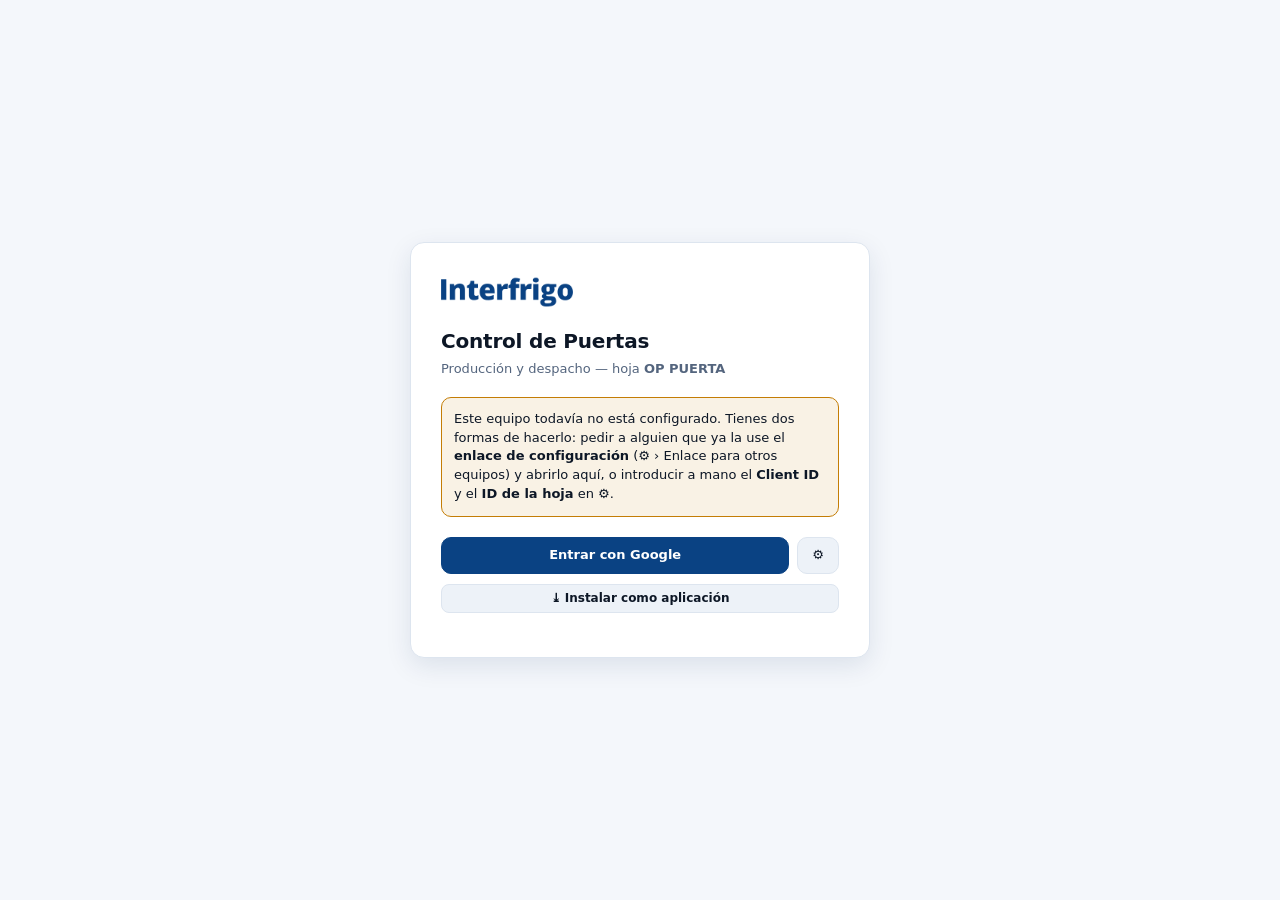
==== commit 9d202c9a: "Configuracion compartida: ningun dispositivo deberia pedirla El Client ID y el ID de la hoja vivian " ====
--- a/src/index.html
+++ b/src/index.html
@@ -30,7 +30,10 @@
     <p class="mut">Producción y despacho — hoja <b id="g-sheet">OP PUERTA</b></p>
 
     <div id="g-cfgwarn" class="hide" style="margin-top:18px;padding:12px;border:1px solid var(--warn);border-radius:var(--r);background:color-mix(in srgb,var(--warn) 10%,transparent);font-size:13px">
-      Falta configurar el <b>Client ID</b> y el <b>ID de la hoja</b>.
+      Este equipo todavía no está configurado. Tienes dos formas de hacerlo:
+      pedir a alguien que ya la use el <b>enlace de configuración</b>
+      (⚙ › Enlace para otros equipos) y abrirlo aquí, o introducir a mano el
+      <b>Client ID</b> y el <b>ID de la hoja</b> en ⚙.
     </div>
 
     <div style="display:flex;gap:8px;margin-top:20px">
@@ -358,6 +361,7 @@
     autorizado en el Client ID, y la hoja compartida con permiso de edición a cada usuario.
   </p>
   <div style="display:flex;gap:10px;align-items:center;margin-top:16px">
+    <button class="btn" id="c-enlace" title="Copia un enlace que deja configurado cualquier celular o equipo con solo abrirlo">🔗 Enlace para otros equipos</button>
     <button class="btn" id="c-actualizar" title="Descarta la copia guardada y vuelve a descargar la aplicación">↻ Forzar actualización</button>
     <div class="grow"></div>
     <button class="btn" data-close>Cancelar</button><button class="btn pri" id="c-save">Guardar</button>
@@ -393,6 +397,7 @@
 <div id="print"></div>
 
 <script src="https://accounts.google.com/gsi/client" async defer></script>
+<script src="config-app.js" onerror="void 0"></script>
 <script src="js/constantes.js"></script>
 <script src="js/util.js"></script>
 <script src="js/config.js"></script>
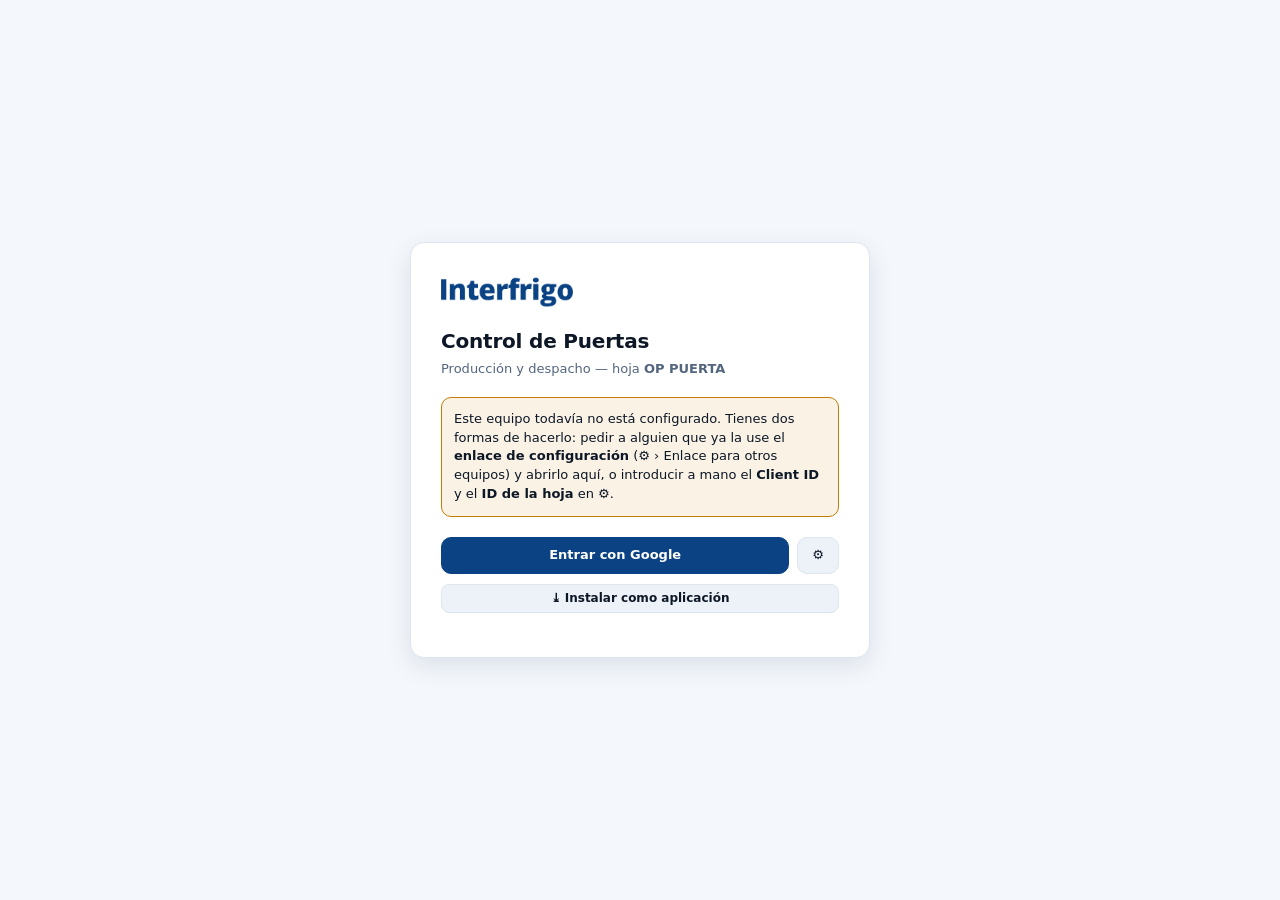
==== commit a5a03557: "Renovar el permiso de Google antes de que caduque El permiso dura una hora. Renovarlo al caducar sig" ====
--- a/src/index.html
+++ b/src/index.html
@@ -59,6 +59,7 @@
   <button class="btn pri sm" id="btn-nueva">+ Nueva ficha</button>
   <div class="grow"></div>
   <span id="sync"><i class="dot"></i><span id="sync-t">—</span></span>
+  <button class="btn sm hide" id="reconectar" title="La sesión de Google caducó">⚡ Reconectar</button>
   <button class="btn sm" id="btn-reload" title="Refrescar ahora">⟳</button>
   <button class="btn sm hide" id="btn-instalar" title="Instalar como aplicación">⤓ Instalar</button>
   <button class="btn sm" id="btn-tema" title="Tema claro / oscuro">◐</button>
@@ -336,6 +337,7 @@
 <!-- ============================== MODAL CONFIG ============================== -->
 <div class="ov hide" id="ov-cfg"><div class="mod" style="max-width:560px">
   <header style="display:flex;align-items:center"><h1 class="grow" style="margin:0;font-size:17px">Configuración</h1><button class="x" data-close>×</button></header>
+  <div id="c-origen" class="aviso"></div>
   <label class="f" style="margin-bottom:12px"><span class="req">Google OAuth Client ID</span>
     <input class="inp" id="c-cid" placeholder="1234567890-abc....apps.googleusercontent.com"></label>
   <label class="f" style="margin-bottom:12px"><span class="req">ID de la Google Sheet</span>
@@ -361,6 +363,7 @@
     autorizado en el Client ID, y la hoja compartida con permiso de edición a cada usuario.
   </p>
   <div style="display:flex;gap:10px;align-items:center;margin-top:16px">
+    <button class="btn" id="c-empresa" title="Descarta lo guardado en este equipo y usa la configuración común">⟲ Usar la de la empresa</button>
     <button class="btn" id="c-enlace" title="Copia un enlace que deja configurado cualquier celular o equipo con solo abrirlo">🔗 Enlace para otros equipos</button>
     <button class="btn" id="c-actualizar" title="Descarta la copia guardada y vuelve a descargar la aplicación">↻ Forzar actualización</button>
     <div class="grow"></div>
--- a/src/css/componentes.css
+++ b/src/css/componentes.css
@@ -132,11 +132,22 @@
 .pc.na{opacity:.4;cursor:not-allowed;background:repeating-linear-gradient(45deg,var(--bg3),var(--bg3) 4px,transparent 4px,transparent 8px)}
 .pc.na .bx{border-style:dashed}
 
-
-/* ---------- Diálogo de instalación ---------- */
-.pasos{margin:14px 0 0;padding-left:22px;display:flex;flex-direction:column;gap:11px;font-size:13.5px;line-height:1.55}
-.pasos li{padding-left:4px}
-.pasos b{font-weight:700}
-.tecla{display:inline-grid;place-items:center;min-width:22px;height:22px;padding:0 6px;
-  background:var(--bg3);border:1px solid var(--line2);border-radius:6px;
-  font-family:var(--mono);font-size:12px;vertical-align:-4px;margin:0 2px}
+
+/* ---------- Diálogo de instalación ---------- */
+.pasos{margin:14px 0 0;padding-left:22px;display:flex;flex-direction:column;gap:11px;font-size:13.5px;line-height:1.55}
+.pasos li{padding-left:4px}
+.pasos b{font-weight:700}
+.tecla{display:inline-grid;place-items:center;min-width:22px;height:22px;padding:0 6px;
+  background:var(--bg3);border:1px solid var(--line2);border-radius:6px;
+  font-family:var(--mono);font-size:12px;vertical-align:-4px;margin:0 2px}
+
+/* Aviso del origen de la configuración */
+.aviso{font-size:12.5px;line-height:1.55;padding:10px 12px;border-radius:var(--r);
+  margin-bottom:14px;background:var(--bg3);border:1px solid var(--line);color:var(--tx2)}
+.aviso b{color:var(--tx)}
+.aviso.ok{background:color-mix(in srgb,var(--ok) 12%,transparent);
+  border-color:color-mix(in srgb,var(--ok) 35%,transparent)}
+
+/* Aviso de sesión caducada en la barra superior */
+#reconectar{background:var(--warn);border-color:var(--warn);color:#fff;font-weight:700}
+#reconectar:hover{filter:brightness(1.08)}
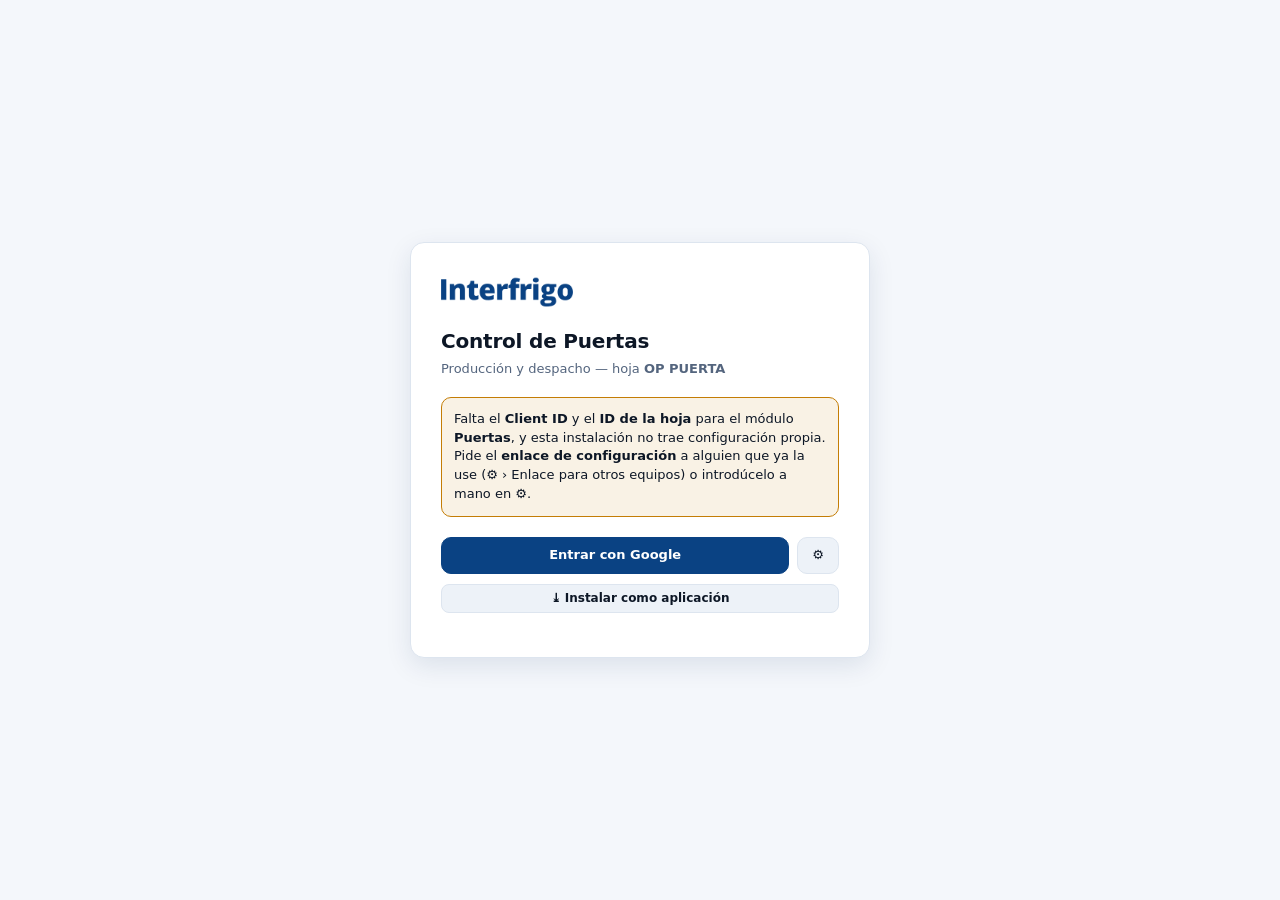
==== commit 3b233719: "Descartar la anulacion manual que quedo incompleta Cuando Paneles no tenia hoja, su aviso pedia intr" ====
--- a/src/index.html
+++ b/src/index.html
@@ -30,10 +30,7 @@
     <p class="mut">Producción y despacho — hoja <b id="g-sheet">OP PUERTA</b></p>
 
     <div id="g-cfgwarn" class="hide" style="margin-top:18px;padding:12px;border:1px solid var(--warn);border-radius:var(--r);background:color-mix(in srgb,var(--warn) 10%,transparent);font-size:13px">
-      Este equipo todavía no está configurado. Tienes dos formas de hacerlo:
-      pedir a alguien que ya la use el <b>enlace de configuración</b>
-      (⚙ › Enlace para otros equipos) y abrirlo aquí, o introducir a mano el
-      <b>Client ID</b> y el <b>ID de la hoja</b> en ⚙.
+      <span id="g-falta"></span>
     </div>
 
     <div style="display:flex;gap:8px;margin-top:20px">
@@ -49,6 +46,11 @@
 <div id="app" class="hide">
 <header>
   <div class="logo sm"></div>
+  <div class="modsel">
+    <button class="modbtn" id="btn-modulo" title="Cambiar de producto">
+      <span id="mod-nombre">Puertas</span><i>▾</i></button>
+    <div class="modmenu hide" id="mod-menu"></div>
+  </div>
   <div class="tabs" role="tablist">
     <button class="tab" role="tab" data-view="control" aria-selected="true">Control de OPs</button>
     <button class="tab" role="tab" data-view="planta" aria-selected="false">Planta</button>
@@ -401,6 +403,7 @@
 
 <script src="https://accounts.google.com/gsi/client" async defer></script>
 <script src="config-app.js" onerror="void 0"></script>
+<script src="js/modulo.js"></script>
 <script src="js/constantes.js"></script>
 <script src="js/util.js"></script>
 <script src="js/config.js"></script>
--- a/src/css/componentes.css
+++ b/src/css/componentes.css
@@ -151,3 +151,19 @@
 /* Aviso de sesión caducada en la barra superior */
 #reconectar{background:var(--warn);border-color:var(--warn);color:#fff;font-weight:700}
 #reconectar:hover{filter:brightness(1.08)}
+
+/* ---------- Conmutador de producto ---------- */
+.modsel{position:relative}
+.modbtn{display:inline-flex;align-items:center;gap:7px;background:var(--acc);color:#fff;
+  border:0;border-radius:10px;padding:7px 12px;font-weight:800;font-size:13px;
+  letter-spacing:.02em;cursor:pointer}
+.modbtn i{font-style:normal;font-size:10px;opacity:.8}
+.modbtn:hover{filter:brightness(1.1)}
+.modmenu{position:absolute;top:calc(100% + 6px);left:0;z-index:60;min-width:190px;
+  background:var(--bg2);border:1px solid var(--line);border-radius:var(--r2);
+  box-shadow:var(--sh);padding:5px;display:flex;flex-direction:column;gap:2px}
+.modmenu a{display:flex;align-items:center;gap:9px;padding:9px 11px;border-radius:9px;
+  text-decoration:none;color:var(--tx);font-weight:600;font-size:13px}
+.modmenu a:hover{background:var(--bg3)}
+.modmenu a.act{background:var(--soft);color:var(--acc);font-weight:800}
+.modmenu .punto{width:10px;height:10px;border-radius:999px;flex:none}
